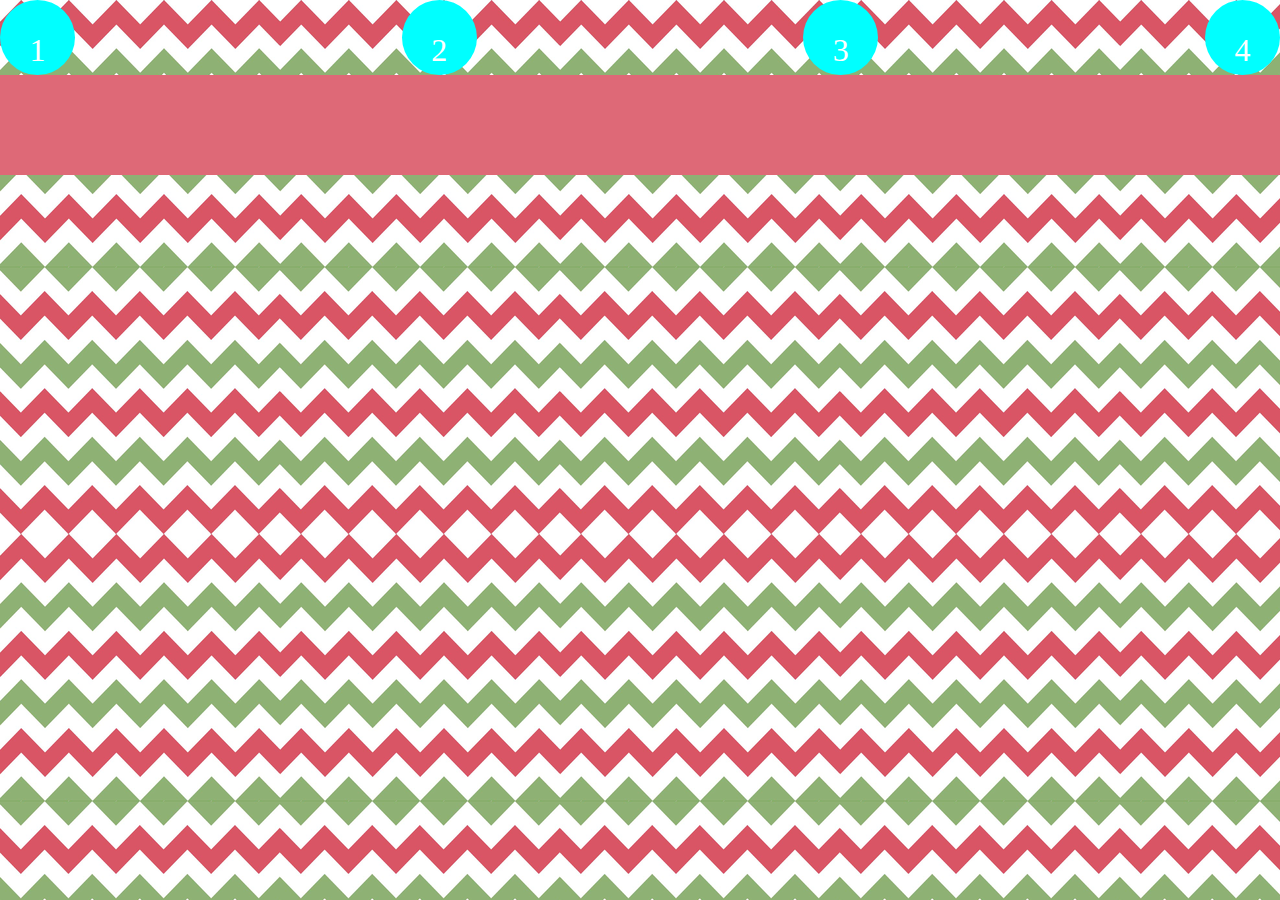
==== site/index.html @ fa47ee0f "Adderade bakgrund till img, började med html och css. Gjorde grid" ====
<!DOCTYPE html>
<html lang="en">
<head>
    <meta charset="UTF-8">
    <meta name="viewport" content="width=device-width, initial-scale=1.0">
    <meta http-equiv="X-UA-Compatible" content="ie=edge">
    <title>Document</title>
    <link rel="stylesheet" href="css/main.css">
</head>
<body>
    <div class="wrapper">
        <header>
            <div class="cirkel"><p>1</p></div>
            <div class="cirkel"><p>2</p></div>
            <div class="cirkel"><p>3</p></div>
            <div class="cirkel"><p>4</p></div>
        </header>
        <main>
            
        </main>
        <footer></footer>
    </div>
</body>
</html>
---- site/css/main.css ----
/* mobil här först */
body{
    margin: 0;
    height: 100vh;
    /* width: 100vw; */
    background: url(../img/bakrund\ jullich\ psd\ stor.png)
}

/* wrapper måste ha 6 rader, 1 rad för header en 4 för main pga granen sen en för footer.
   wrapper måste ha 4 columner för alla cirklarna. granarna spanar mellan två i main och byta flik grejen 
   ligger som en "transform: translate()" eller så*/
/* ta kanske bort auto */
.wrapper{
    display: grid;
    grid-template-rows: 75px auto 100px;
    grid-template-columns: 100%;
    grid-template-areas: 
    "cirklar"
    "gran"
    "footer"}

header{
    grid-area: cirklar;
    display: flex;
    justify-content: space-between;

}
.cirkel{
    height: 75px;
    width: 75px;
    border-radius: 50%;
    background-color: aqua; 
}
p{
    color: white;
    font-size: 2rem;
    display: flex;
    justify-content: center; 

}
main{
    grid-area: gran;
}
footer{
    background-color: #DE6977;
    grid-area: footer;

}
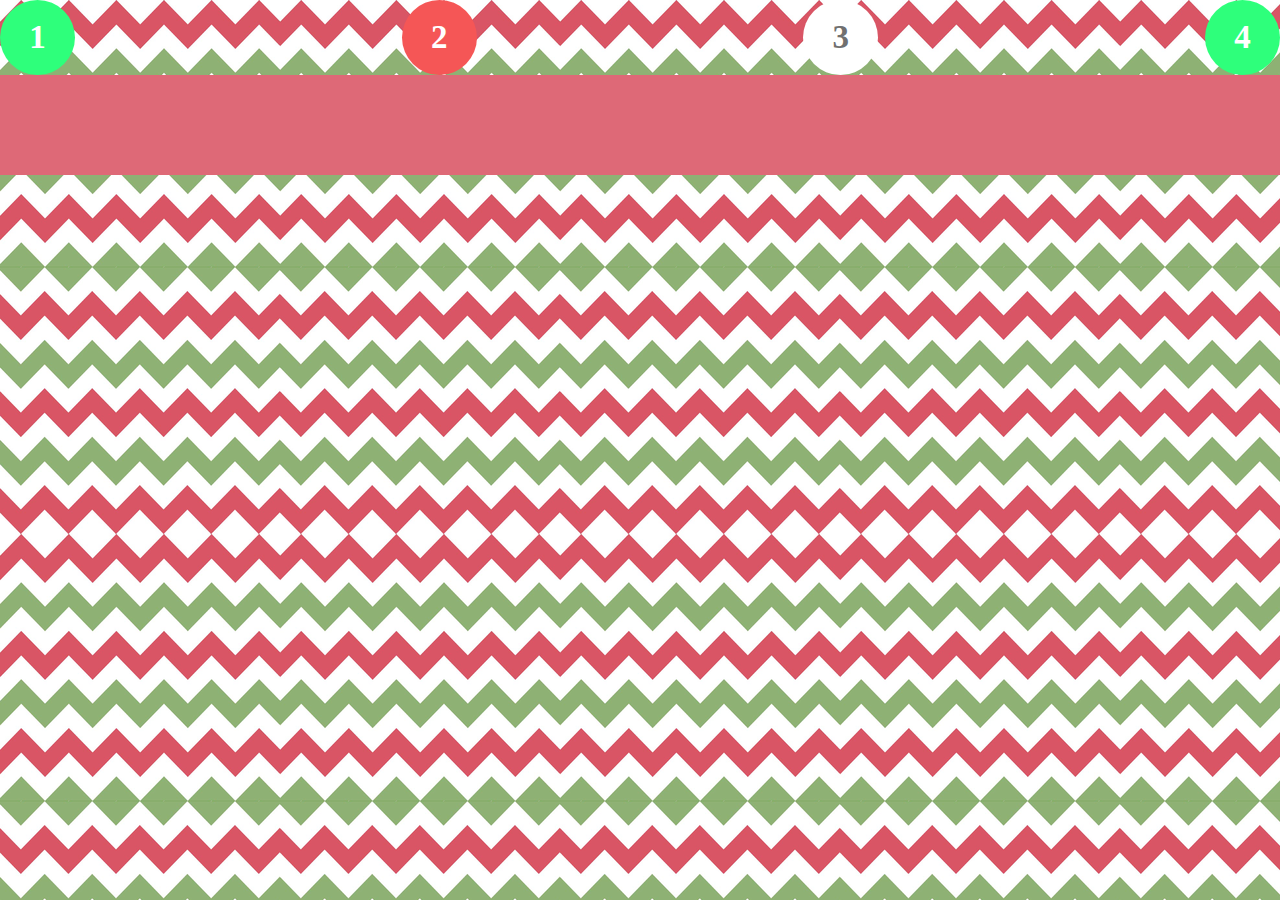
==== commit a87224ae: "gjorde klart stor del av grunden för både index och den andra fliken själva bilden och animationerna" ====
--- a/site/index.html
+++ b/site/index.html
@@ -4,16 +4,16 @@
     <meta charset="UTF-8">
     <meta name="viewport" content="width=device-width, initial-scale=1.0">
     <meta http-equiv="X-UA-Compatible" content="ie=edge">
-    <title>Document</title>
+    <title>gran</title>
     <link rel="stylesheet" href="css/main.css">
 </head>
 <body>
     <div class="wrapper">
         <header>
-            <div class="cirkel"><p>1</p></div>
-            <div class="cirkel"><p>2</p></div>
-            <div class="cirkel"><p>3</p></div>
-            <div class="cirkel"><p>4</p></div>
+            <div class="cirkel"><h1>1</h1></div>
+            <div class="cirkel"><h1>2</h1></div>
+            <div class="cirkel"><h2>3</h2></div>
+            <div class="cirkel"><h1>4</h1></div>
         </header>
         <main>
             
--- a/site/css/main.css
+++ b/site/css/main.css
@@ -28,15 +28,60 @@
 .cirkel{
     height: 75px;
     width: 75px;
-    border-radius: 50%;
-    background-color: aqua; 
+    border-radius: 50%; 
+    background-color: #2EFF7B;
 }
+
+
+.cirkel:nth-child(2){
+    background-color: #F55656;
+}
+
+.cirkel:nth-child(3){
+    background-color: white;
+    color: black;
+}
+
+.rund{
+    height: 75px;
+    width: 75px;
+    border-radius: 50%; 
+    background-color: #79D5EA;
+}
+
+h1{
+    font-size: 33px;
+    text-align: center;
+    margin: 19px;
+    color: white;    
+}
+h2{
+    font-size: 33px;
+    text-align: center;
+    margin: 19px;
+    color: #707070;
+}
+
+.rund:nth-child(2){
+    background-color: white;
+
+}
+
+.rund:nth-child(4){
+    background-color: white;
+
+}
+
+
 p{
     color: white;
     font-size: 2rem;
-    display: flex;
-    justify-content: center; 
-
+    text-align: center;
+    margin: 19px;
+}
+/* VARFÖR BLIR INTE 3 TEXTEN ANNORLUNDA/SVART? */
+p:nth-child(3){
+    color: black;
 }
 main{
     grid-area: gran;
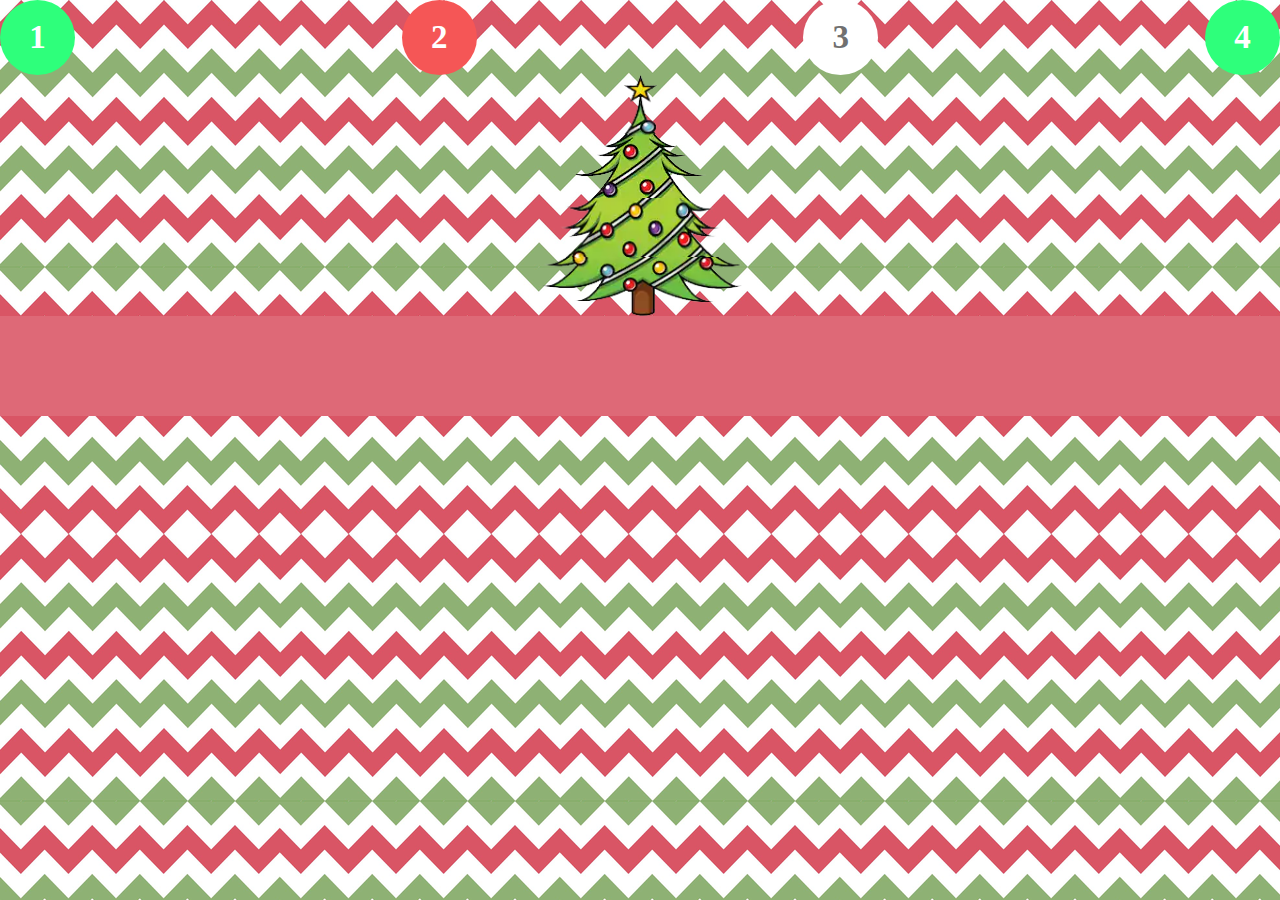
==== commit 5a84b645: "La till bilderna på index samt tog bort "%" tecknet från bildernas namn. Gjorde samma fast för "flin" ====
--- a/site/index.html
+++ b/site/index.html
@@ -16,8 +16,14 @@
             <div class="cirkel"><h1>4</h1></div>
         </header>
         <main>
-            
+            <div class="bilder">
+                <img src="img/gran 25.png" alt="feta ost">
+                <img src="img/gran 50.png" alt="feta ost">
+                <img src="img/gran 75.png" alt="feta ost">
+                <img src="img/gran 100.png" alt="feta ost">
+            </div>
         </main>
+
         <footer></footer>
     </div>
 </body>
--- a/site/css/main.css
+++ b/site/css/main.css
@@ -17,7 +17,8 @@
     grid-template-areas: 
     "cirklar"
     "gran"
-    "footer"}
+    "footer"
+}
 
 header{
     grid-area: cirklar;
@@ -79,13 +80,41 @@
     text-align: center;
     margin: 19px;
 }
-/* VARFÖR BLIR INTE 3 TEXTEN ANNORLUNDA/SVART? */
+
 p:nth-child(3){
     color: black;
 }
 main{
     grid-area: gran;
+
 }
+
+.bilder{
+    display: flex;
+    flex-direction: column;
+    align-items: center;
+}
+
+.bilder img:nth-child(1){
+    width: 35px;
+    height: 59px;
+}
+.bilder img:nth-child(2){
+    width: 134px;
+    height: 64px;
+}
+
+.bilder img:nth-child(3){
+    width: 160px;
+    height: 59px;
+}
+
+.bilder img:nth-child(4){
+    width: 203px;
+    height: 59px;
+}
+
+
 footer{
     background-color: #DE6977;
     grid-area: footer;
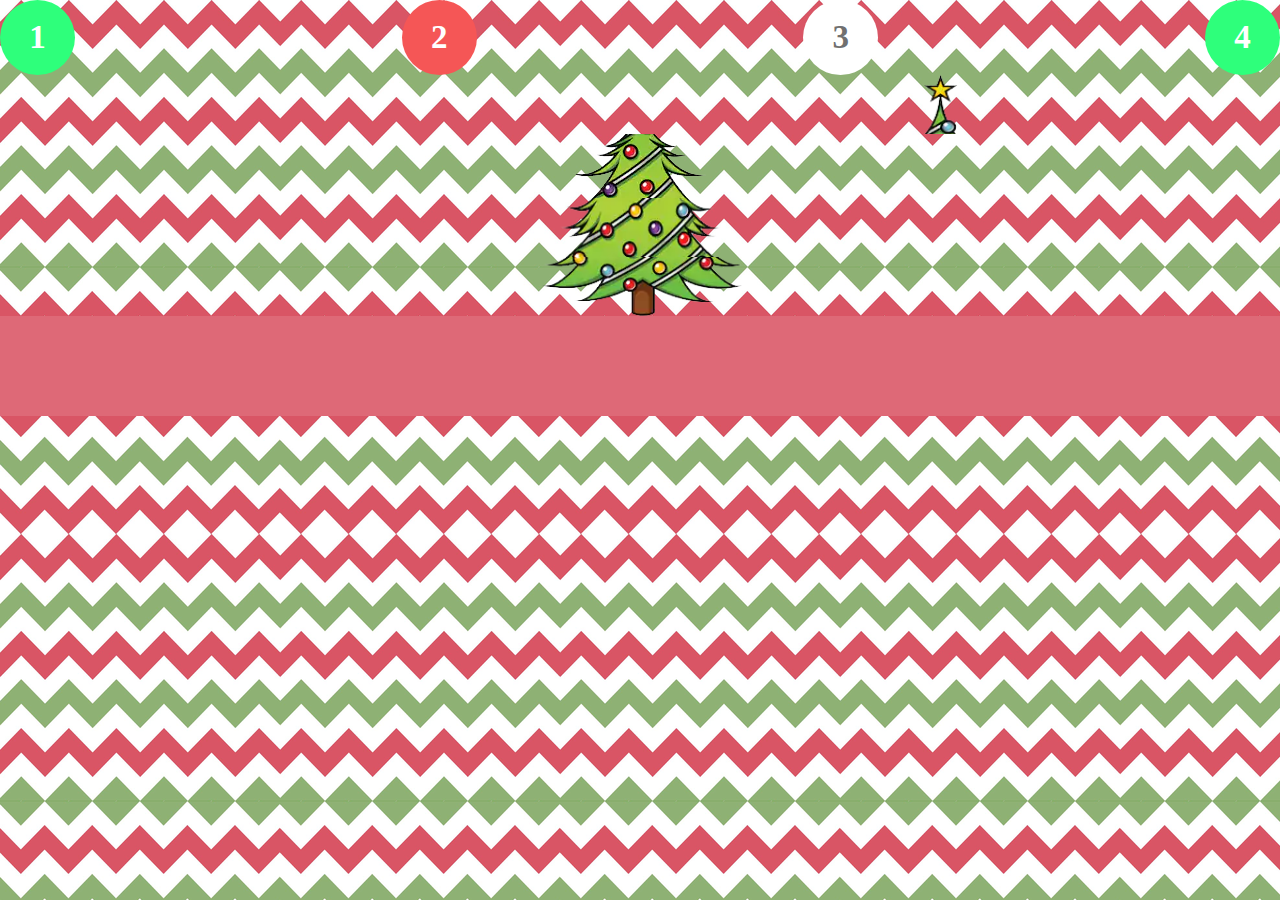
==== commit 4a92dd7a: "Påbörjade javaskript. adderade i kod i html för att göra så att javaskripten ska fungera. I css har " ====
--- a/site/index.html
+++ b/site/index.html
@@ -10,14 +10,14 @@
 <body>
     <div class="wrapper">
         <header>
-            <div class="cirkel"><h1>1</h1></div>
+            <div class="cirkel" onclick="visaCirkela()"><h1>1</h1></div>
             <div class="cirkel"><h1>2</h1></div>
             <div class="cirkel"><h2>3</h2></div>
             <div class="cirkel"><h1>4</h1></div>
         </header>
         <main>
             <div class="bilder">
-                <img src="img/gran 25.png" alt="feta ost">
+                <img class= "host" src="img/gran 25.png" alt="feta ost">
                 <img src="img/gran 50.png" alt="feta ost">
                 <img src="img/gran 75.png" alt="feta ost">
                 <img src="img/gran 100.png" alt="feta ost">
@@ -26,5 +26,6 @@
 
         <footer></footer>
     </div>
+    <script src="js/jmain.js"></script>
 </body>
 </html>--- a/site/css/main.css
+++ b/site/css/main.css
@@ -89,6 +89,14 @@
 
 }
 
+.activate_host{
+    margin-right: 600px;
+}
+
+.host{
+    margin-left: 600px;
+}
+
 .bilder{
     display: flex;
     flex-direction: column;
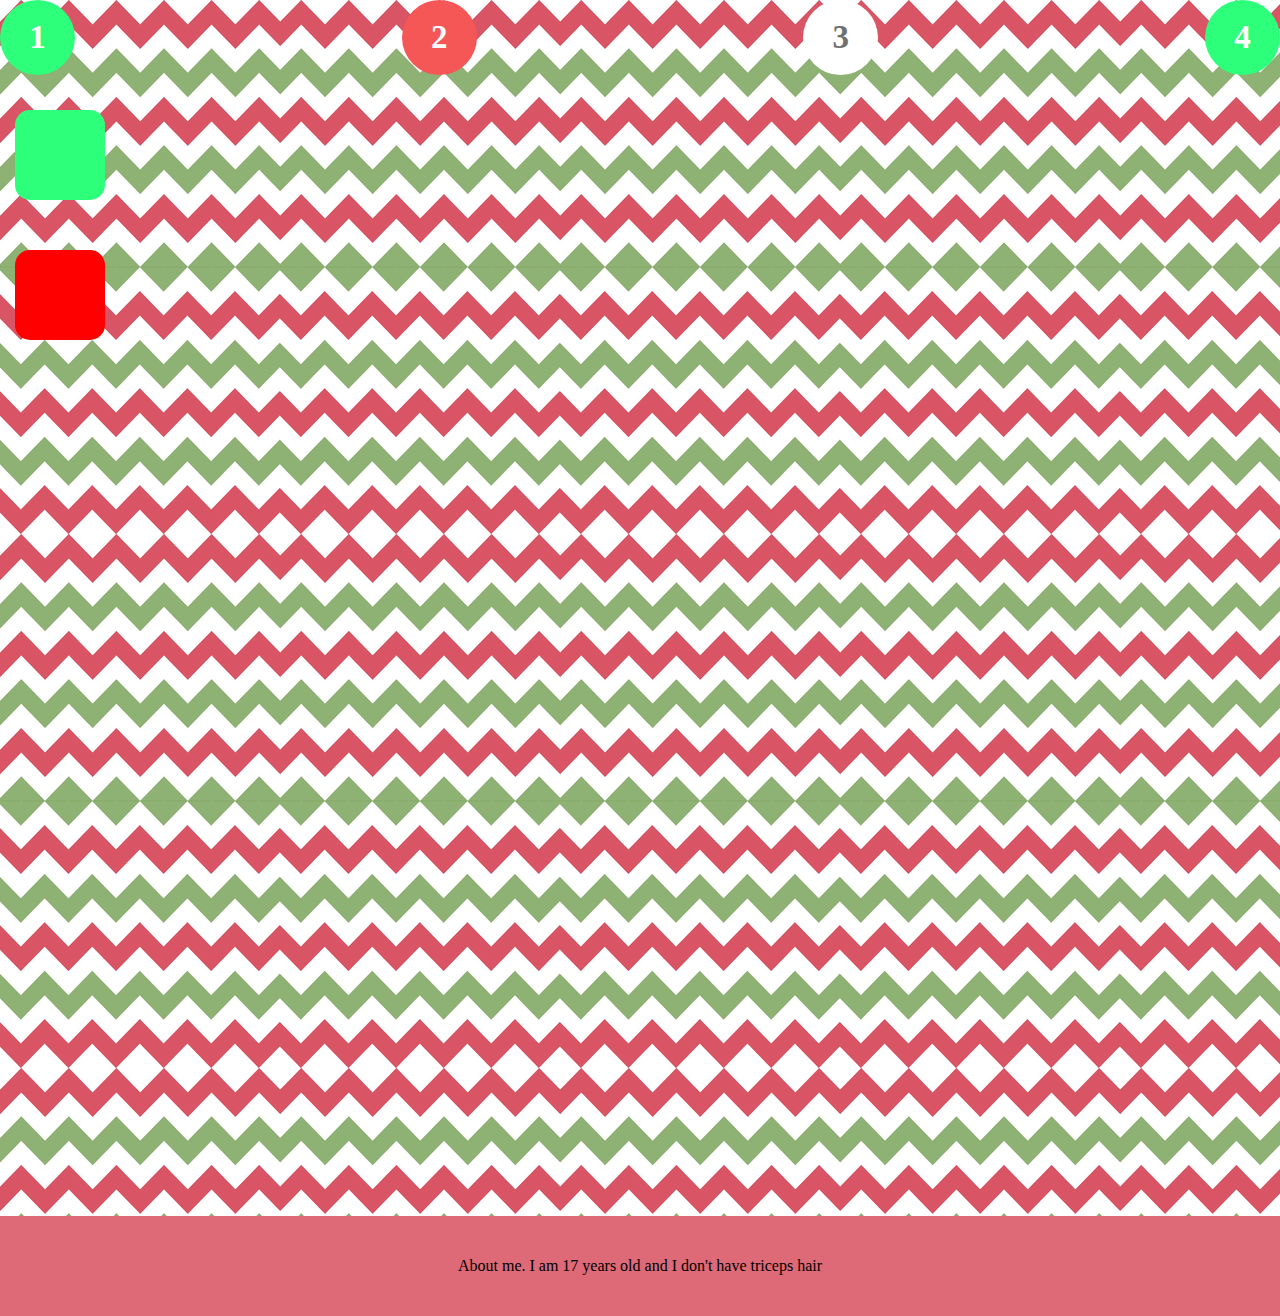
==== commit fea7dbd3: "Gjorde i javaScript så att när cirklarna klickas på så visas rätt del av granen samt att jag har lag" ====
--- a/site/index.html
+++ b/site/index.html
@@ -11,20 +11,23 @@
     <div class="wrapper">
         <header>
             <div class="cirkel" onclick="visaCirkela()"><h1>1</h1></div>
-            <div class="cirkel"><h1>2</h1></div>
-            <div class="cirkel"><h2>3</h2></div>
-            <div class="cirkel"><h1>4</h1></div>
+            <div class="cirkel" onclick="visaFemtioprocent()"><h1>2</h1></div>
+            <div class="cirkel" onclick="visaSjuttioprocent()"><h2>3</h2></div>
+            <div class="cirkel" onclick="visaHundraprocent()"><h1>4</h1></div>
         </header>
         <main>
+            <div class="dflik"></div>
+            <div class="nyflik"></div>
+            
             <div class="bilder">
-                <img class= "host" src="img/gran 25.png" alt="feta ost">
-                <img src="img/gran 50.png" alt="feta ost">
-                <img src="img/gran 75.png" alt="feta ost">
-                <img src="img/gran 100.png" alt="feta ost">
+                <img id="julgranstopp" class="host" src="img/gran 25.png" alt="feta ost">
+                <img id="femtioprocent" class="host"src="img/gran 50.png" alt="feta ost">
+                <img id="sjuttioprocent" class="host" src="img/gran 75.png" alt="feta ost">
+                <img id="hundraprocent" class="host" src="img/gran 100.png" alt="feta ost">
             </div>
         </main>
 
-        <footer></footer>
+        <footer>About me. I am 17 years old and I don't have triceps hair</footer>
     </div>
     <script src="js/jmain.js"></script>
 </body>
--- a/site/css/main.css
+++ b/site/css/main.css
@@ -12,8 +12,8 @@
 /* ta kanske bort auto */
 .wrapper{
     display: grid;
-    grid-template-rows: 75px auto 100px;
-    grid-template-columns: 100%;
+    grid-template-rows: 75px auto 1000px;
+    grid-template-columns: 100vw;
     grid-template-areas: 
     "cirklar"
     "gran"
@@ -89,14 +89,34 @@
 
 }
 
+.dflik{
+    position: fixed;
+    height: 90px;
+    width: 90px;
+    background-color: #2EFF7B;
+    top: 110px;
+    left: 15px;
+    border-radius: 15px;
+}
+
+.nyflik{
+    position: fixed;
+    height: 90px;
+    width: 90px;
+    background-color: red;
+    top: 250px;
+    left: 15px;
+    border-radius: 15px;
+}
+
+
+
+.host{
+    margin-left: 1500px;
+}
 .activate_host{
     margin-right: 600px;
 }
-
-.host{
-    margin-left: 600px;
-}
-
 .bilder{
     display: flex;
     flex-direction: column;
@@ -126,7 +146,10 @@
 footer{
     background-color: #DE6977;
     grid-area: footer;
+    margin-top: 900px;
+    display: flex;
+    justify-content: center;
+    align-items: center;
 
 }
 
-
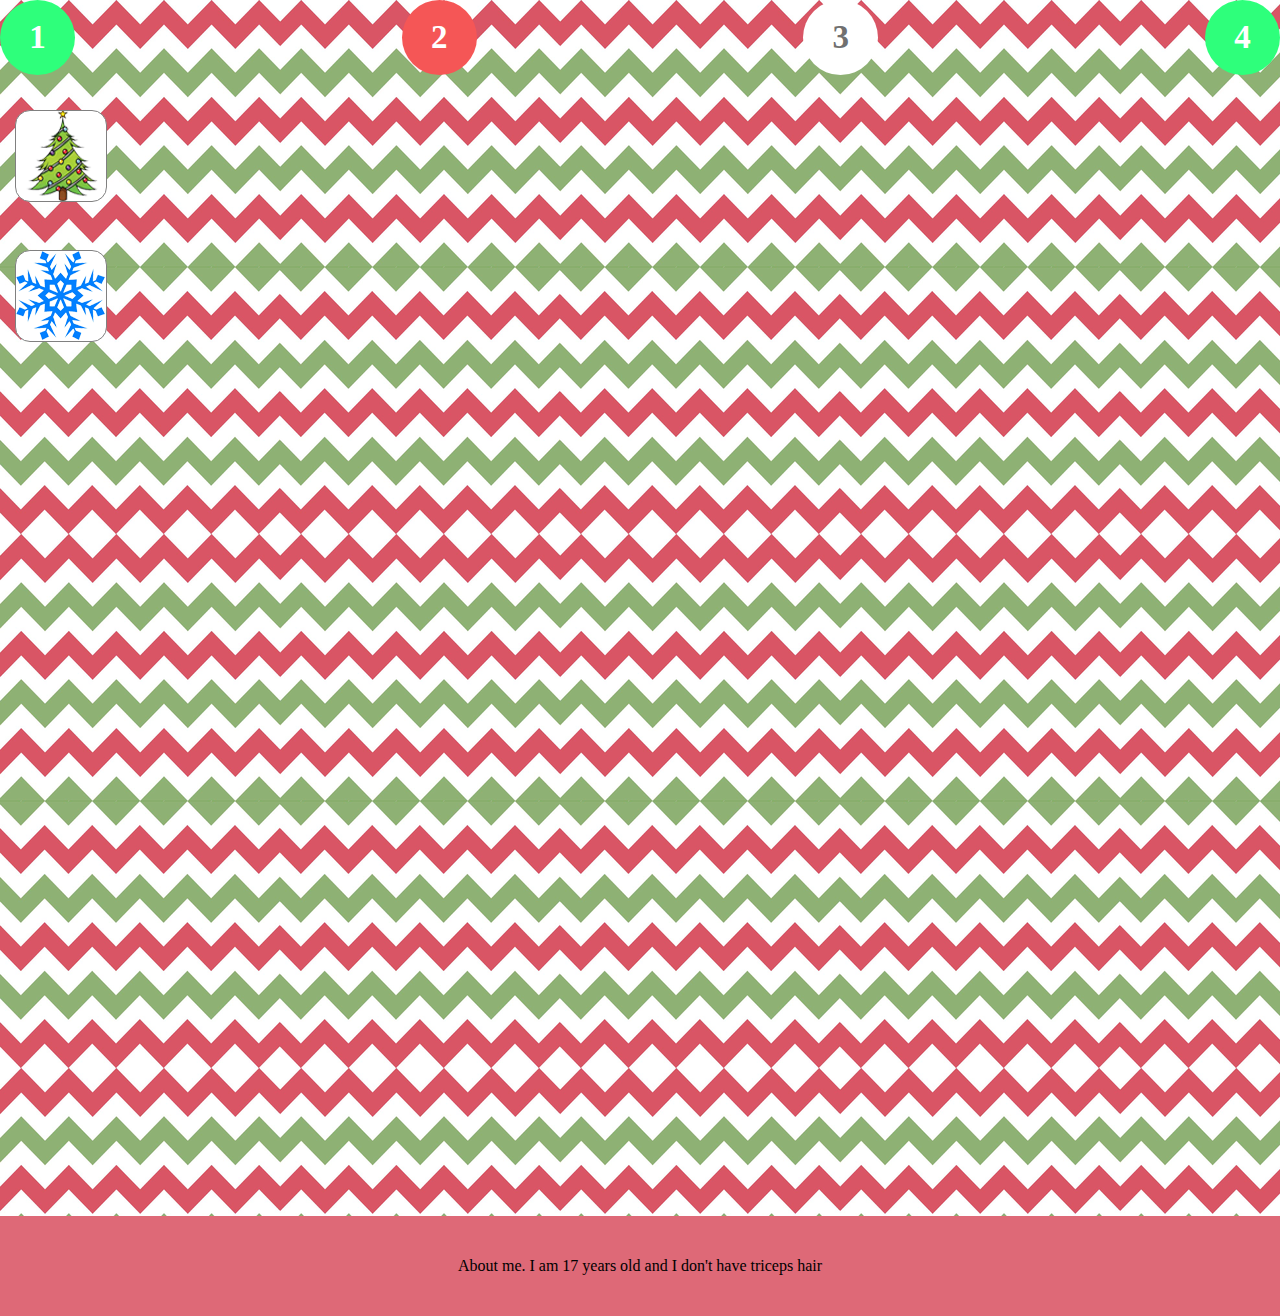
==== commit 769b52ef: "gjorde klart hur byta flikknappen ska se ut" ====
--- a/site/index.html
+++ b/site/index.html
@@ -16,8 +16,12 @@
             <div class="cirkel" onclick="visaHundraprocent()"><h1>4</h1></div>
         </header>
         <main>
-            <div class="dflik"></div>
-            <div class="nyflik"></div>
+            <div class="dflik">
+                <img src="img/Gran ikon.png" alt="">
+            </div>
+            <div class="nyflik">
+                <img src="img/snöflinga ikon.png" alt="">
+            </div>
             
             <div class="bilder">
                 <img id="julgranstopp" class="host" src="img/gran 25.png" alt="feta ost">
--- a/site/css/main.css
+++ b/site/css/main.css
@@ -93,19 +93,23 @@
     position: fixed;
     height: 90px;
     width: 90px;
-    background-color: #2EFF7B;
+    background-color: white;
     top: 110px;
     left: 15px;
+    border: 1px solid gray;
     border-radius: 15px;
+    display: flex;
+    justify-content: center;
 }
 
 .nyflik{
     position: fixed;
     height: 90px;
     width: 90px;
-    background-color: red;
+    background-color: white;
     top: 250px;
     left: 15px;
+    border: 1px solid gray;
     border-radius: 15px;
 }
 
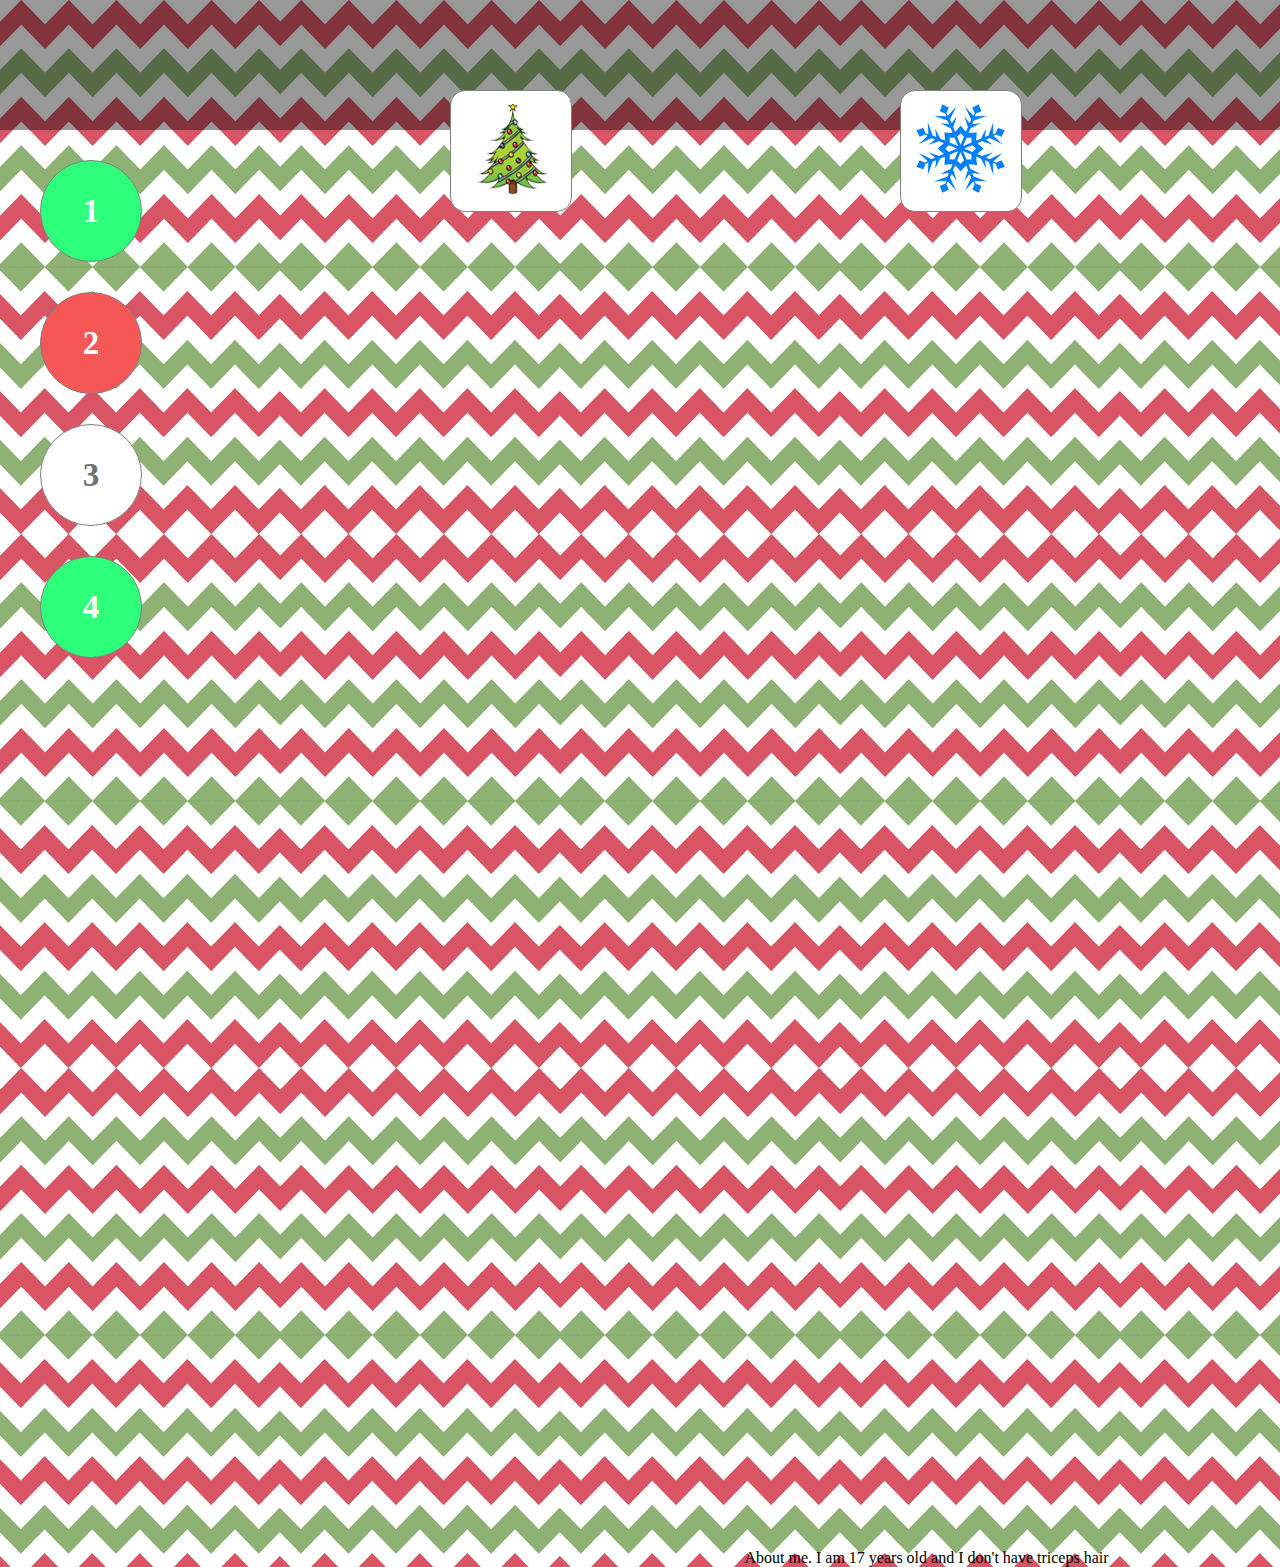
==== commit 9425da8e: "Gjorde vilkåren för desktop. Satte allt på sin plats (mer eller mindre) skuggan ska sättas i fixed/s" ====
--- a/site/index.html
+++ b/site/index.html
@@ -9,6 +9,7 @@
 </head>
 <body>
     <div class="wrapper">
+        <div class="skugga"></div>
         <header>
             <div class="cirkel" onclick="visaCirkela()"><h1>1</h1></div>
             <div class="cirkel" onclick="visaFemtioprocent()"><h1>2</h1></div>
@@ -17,12 +18,11 @@
         </header>
         <main>
             <div class="dflik">
-                <img src="img/Gran ikon.png" alt="">
+                <a href="index.html"><img src="img/Gran ikon.png" alt=""></a>
             </div>
             <div class="nyflik">
-                <img src="img/snöflinga ikon.png" alt="">
+                <a href="flinga.html"><img src="img/snöflinga ikon.png" alt=""></a>
             </div>
-            
             <div class="bilder">
                 <img id="julgranstopp" class="host" src="img/gran 25.png" alt="feta ost">
                 <img id="femtioprocent" class="host"src="img/gran 50.png" alt="feta ost">
--- a/site/css/main.css
+++ b/site/css/main.css
@@ -6,10 +6,7 @@
     background: url(../img/bakrund\ jullich\ psd\ stor.png)
 }
 
-/* wrapper måste ha 6 rader, 1 rad för header en 4 för main pga granen sen en för footer.
-   wrapper måste ha 4 columner för alla cirklarna. granarna spanar mellan två i main och byta flik grejen 
-   ligger som en "transform: translate()" eller så*/
-/* ta kanske bort auto */
+
 .wrapper{
     display: grid;
     grid-template-rows: 75px auto 1000px;
@@ -31,6 +28,7 @@
     width: 75px;
     border-radius: 50%; 
     background-color: #2EFF7B;
+    border: 1px solid gray;
 }
 
 
@@ -118,9 +116,7 @@
 .host{
     margin-left: 1500px;
 }
-.activate_host{
-    margin-right: 600px;
-}
+
 .bilder{
     display: flex;
     flex-direction: column;
@@ -145,7 +141,35 @@
     width: 203px;
     height: 59px;
 }
-
+.yst{
+    margin-left: 200px;
+}
+.bilder2{
+    display: grid;
+    grid-template-columns: 1fr 1fr;
+    grid-template-rows: 1fr 1fr;
+    margin-left: 40px;
+}
+
+.bilder2 img:nth-child(1){
+    width: 105px;
+    padding-left: 38%;
+    margin-top: 7px;
+ 
+}
+
+.bilder2 img:nth-child(2){
+    width: 110px;
+    margin-top: 7px;
+}
+.bilder2 img:nth-child(3){
+    width: 110px;
+    padding-left: 37%;
+}
+.bilder2 img:nth-child(4){
+    width: 110px;
+    margin-left: 3px;
+}
 
 footer{
     background-color: #DE6977;
@@ -157,3 +181,72 @@
 
 }
 
+
+/* for desktop */
+@media only screen and (min-width: 768px){
+.wrapper{
+    grid-template-columns: 150px auto;
+    grid-template-rows: 130px auto 170px;
+    grid-template-areas:
+    "huvud huvud"
+    "siffror bild"
+    "footer footer"
+}
+
+.skugga{
+    grid-area: huvud;
+    background-color: rgba(0, 0, 0, 0.4);
+}
+
+header{
+    grid-area: siffror;
+    display: flex;
+    flex-direction: column;
+    margin-left: 40px;
+
+}
+
+main{
+    grid-area: bild;
+}
+
+.dflik{
+    top: 90px;
+    left: 450px;
+    height: 120px;
+    width: 120px;
+    display: flex;
+    justify-content: center;
+    align-items: center;
+}
+
+.nyflik{
+    top: 90px;
+    left: 900px;
+    height: 120px;
+    width: 120px;
+    display: flex;
+    justify-content: center;
+    align-items: center;
+}
+
+.cirkel{
+    height: 100px;
+    width: 100px;
+    border-radius: 50%; 
+    display: flex;
+    align-items: center;
+    justify-content: center;
+    margin-top: 30px;
+}
+
+.bilder{
+    margin-top: 100px;
+    
+}
+
+
+
+
+
+}